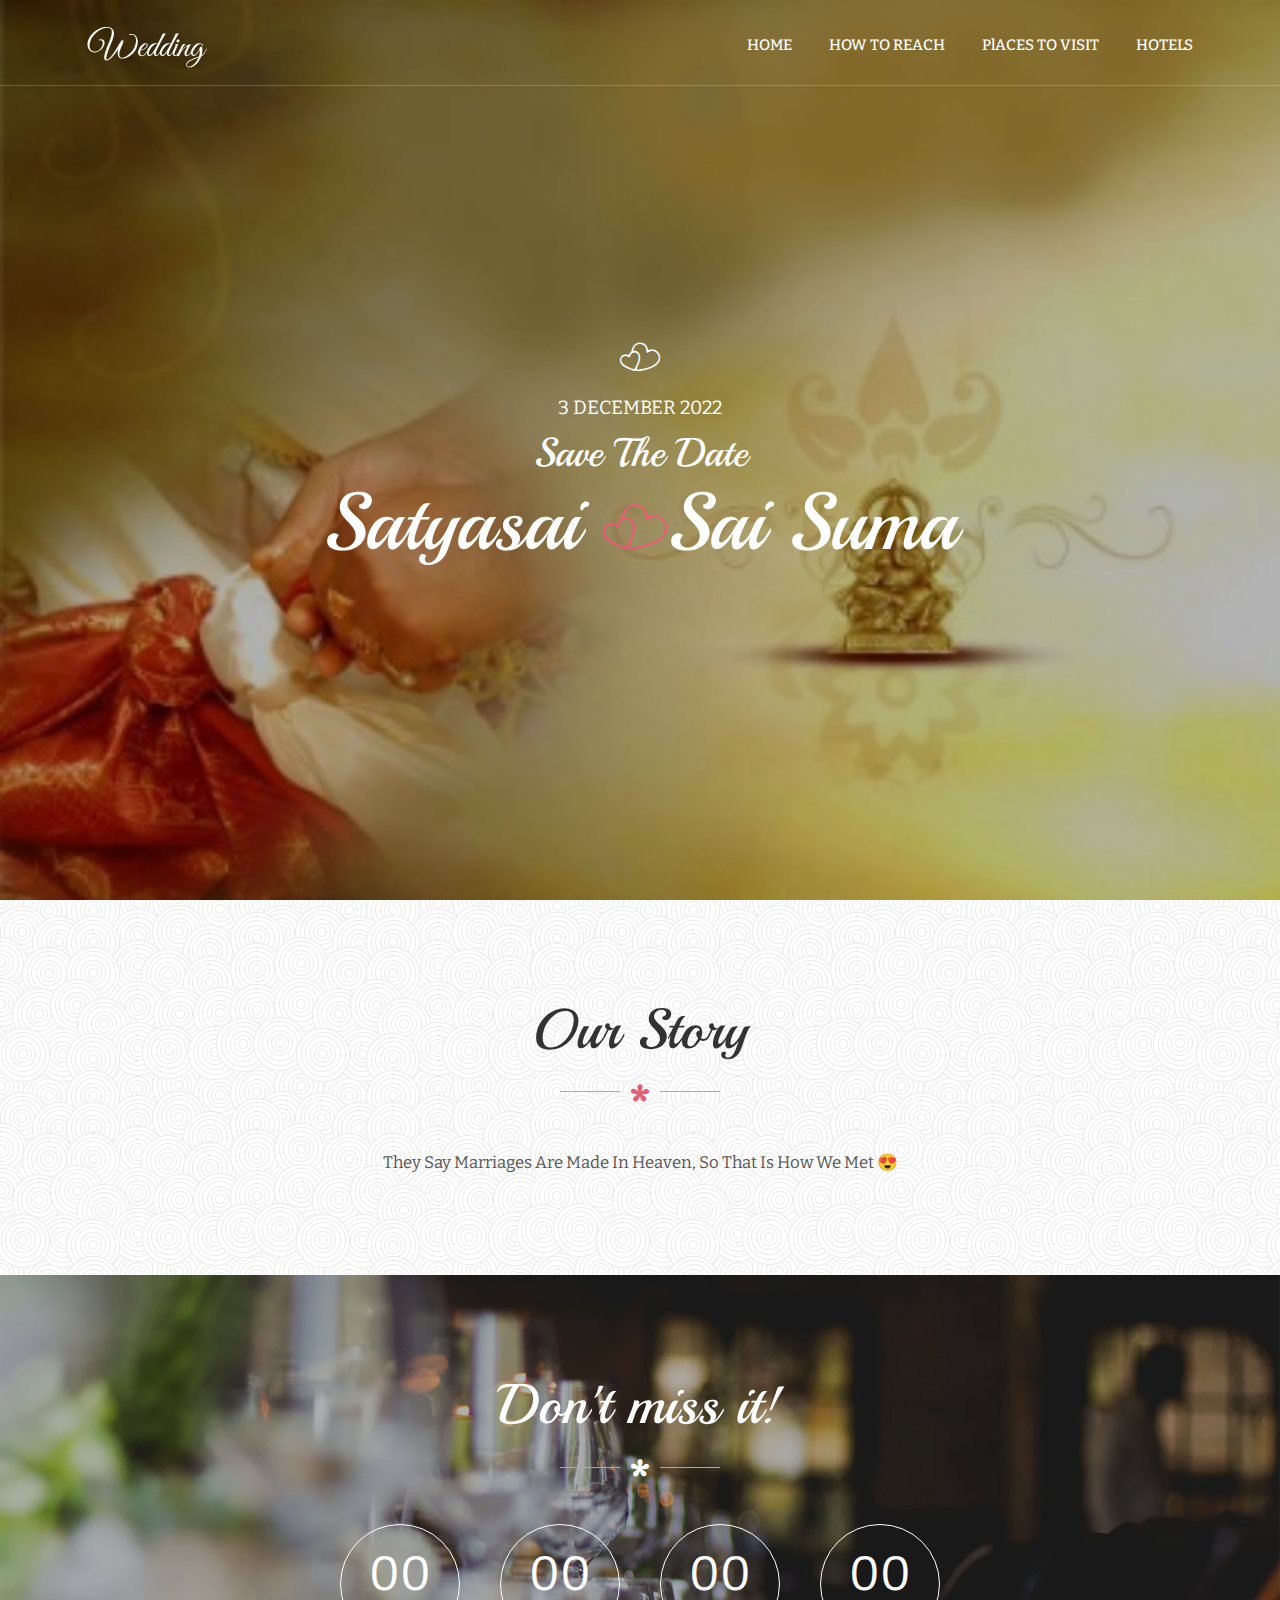
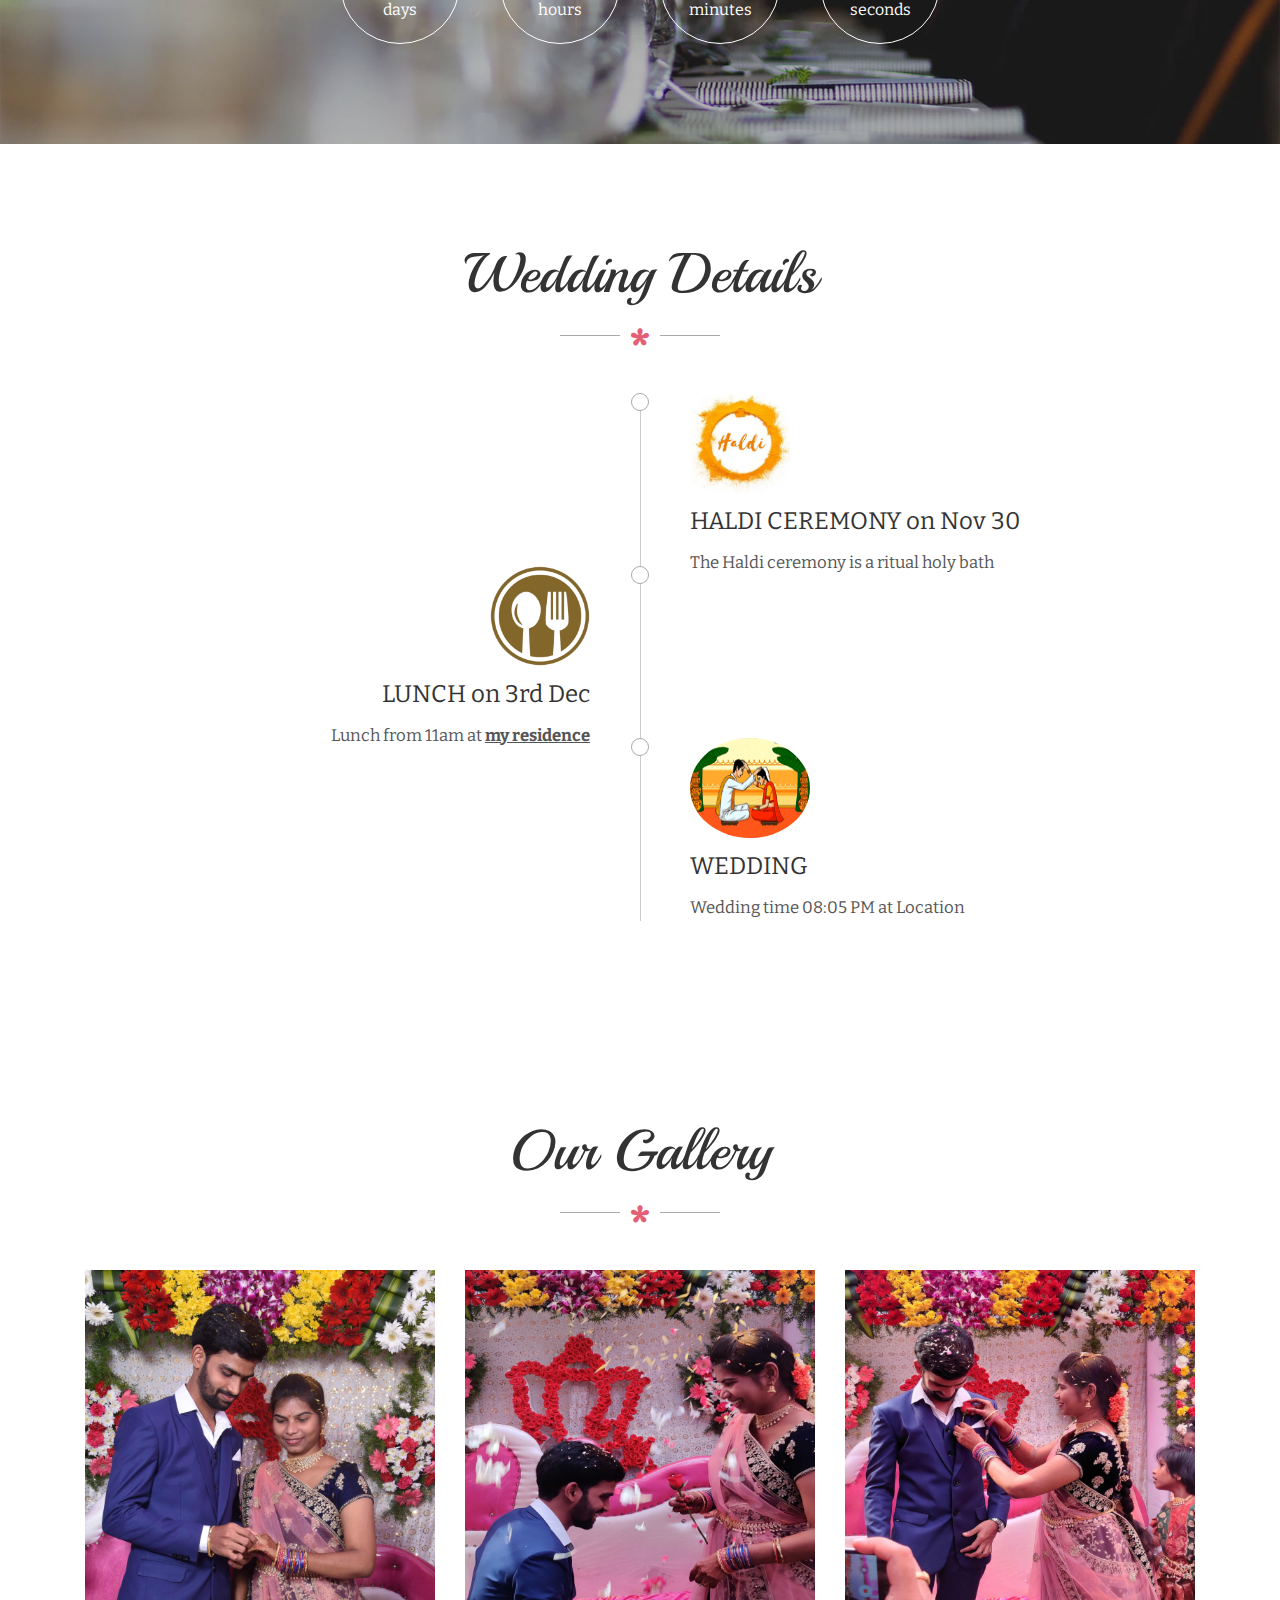
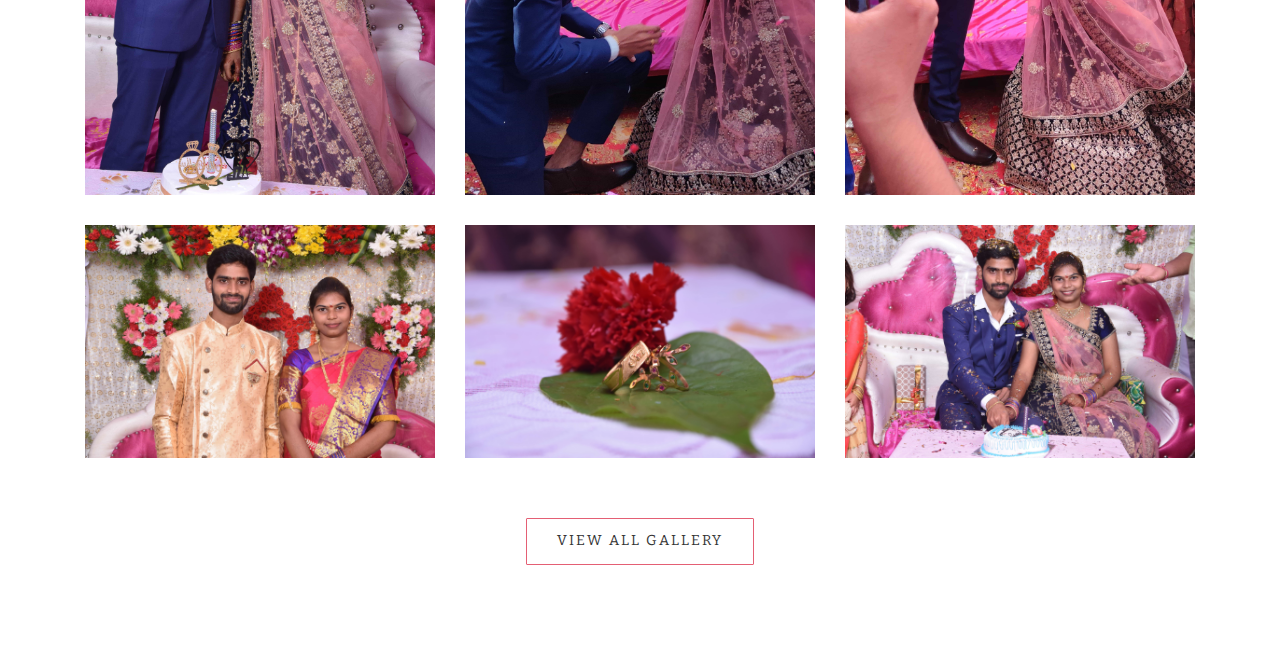
==== index.html @ 9a7b18ec "uploading" ====
<!DOCTYPE HTML>
<html lang="en">
<head>
	<title>Wedding</title>
	<meta http-equiv="X-UA-Compatible" content="IE=edge">
    <meta name="viewport" content="width=1000, initial-scale=0, maximum-scale=1.0">
	<meta charset="UTF-8">
	
	
	<!-- Font -->
	
	<link href="https://fonts.googleapis.com/css?family=Playball%7CBitter" rel="stylesheet">
	
	<!-- Stylesheets -->
	
	<link href="common-css/bootstrap.css" rel="stylesheet">
	
	
	<link href="common-css/fluidbox.min.css" rel="stylesheet">
	
	<link href="common-css/font-icon.css" rel="stylesheet">
	
	
	<link href="01-homepage/css/styles.css" rel="stylesheet">
	
	<link href="01-homepage/css/responsive.css" rel="stylesheet">
	<link rel="icon" type="image/png" sizes="16x16" href="favicon_io/favicon-16x16.png">
	
</head>
<body>
	
	<header>
		
		<div class="container">
		
			<a class="logo" href="#"><img src="images/logo-white.png" alt="Logo"></a>
			
			<div class="menu-nav-icon" data-nav-menu="#main-menu"><i class="icon icon-bars"></i></div>
			
			<ul class="main-menu visible-on-click" id="main-menu">
				<li><a href="index.html">HOME</a></li>
				<li><a href="reach.html">HOW TO REACH</a></li>
				<li><a href="visit2.html">PlACES TO VISIT</a></li>
				<li><a href="stays.html">HOTELS</a></li>
			</ul><!-- main-menu -->
			
		</div><!-- container -->
	</header>
	
	<audio autoplay="autoplay" preload="auto">
		<source src="images/audio.wav" type="audio/wav">
	</audio>
	<div class="main-slider">
		<div class="display-table center-text">
			<div class="display-table-cell">
				<div class="slider-content">
					<i class="small-icon icon icon-heart"></i>
					<h5 class="date">3 DECEMBER 2022</h5>
					<h3 class="pre-title">Save The Date</h3>
					<h1 class="title">Satyasai <i class="icon icon-heart"></i>Sai Suma</h1>
				</div><!-- slider-content-->
			</div><!--display-table-cell-->
		</div><!-- display-table-->
	</div><!-- main-slider -->
	
	
	<section class="section story-area center-text">
		<div class="container">
			<div class="row">
				<div class="col-sm-1"></div>
				<div class="col-sm-10">
					
					<div class="heading">
						<h2 class="title">Our Story</h2>
						<span class="heading-bottom"><i class="icon icon-star"></i></span>
					</div>

					<p class="desc margin-bottom">They Say Marriages Are Made In Heaven, So That Is How We Met &#128525;</p>
					
				</div><!-- col-sm-10 -->
			</div><!-- row -->
		</div><!-- container -->
	</section><!-- section -->
	
	<section class="section counter-area center-text">
		<div class="container">
			<div class="row">
			
				<div class="col-sm-12">
					<div class="heading">
						<h2 class="title">Don't miss it!</h2>
						<span class="heading-bottom"><i class="color-white icon icon-star"></i></span>
					</div>
				</div>
				
				<div class="col-sm-2"></div>
				<div class="col-sm-8">
					
					<div class="remaining-time">
						<div id="clock"></div>
					</div><!-- remaining-time -->
				</div><!-- col-sm-10 -->
				
			</div><!-- row -->
		</div><!-- container -->
	</section><!-- section -->
	
	<section class="section w-details-area center-text">
		<div class="container">
			<div class="row">
				<div class="col-sm-1"></div>
				<div class="col-sm-10">
					
					<div class="heading">
						<h2 class="title">Wedding Details</h2>
						<span class="heading-bottom"><i class="icon icon-star"></i></span>
					</div>
					
					<div class="wedding-details margin-bottom">
						
						<div class="w-detail right">
							<img class="image" src="images/haldi.jfif">
							<h4 class="title">HALDI CEREMONY on Nov 30</h4>
							<p>The Haldi ceremony is a ritual holy bath</p>
						</div><!-- w-detail -->
						
						<div class="w-detail left">
							<img class="image" src="images/lunch1.png">
							<h4 class="title">LUNCH on 3rd Dec</h4>
							<p>Lunch from 11am at <a href="https://goo.gl/maps/RhoSFu74rMX6xfy9A" class="anchor-text" target="_blank">my residence</a></p>
						</div><!-- w-detail -->
						
						<div class="w-detail right">
							<img class="image1" src="images/wedding.png">
							<h4 class="title">WEDDING</h4>
							<p>Wedding time 08:05 PM at Location</p>
						</div><!-- w-detail -->
						
						<!--<div class="w-detail left">
							<i class="icon icon-camera"></i>
							<h4 class="title">PHOTOGRAPHY</h4>
							<p>Look at the most passionate ceremony ever. We wish happiness to the wedding couple.</p>
						</div>--><!-- w-detail -->
						
					</div><!-- wedding-details -->
					
				</div><!-- col-sm-10 -->
			</div><!-- row -->
		</div><!-- container -->
	</section><!-- section -->
	
	
	<section class="section galery-area center-text">
		<div class="container">
			<div class="row">
				
				<div class="col-sm-12">
					
					<div class="heading">
						<h2 class="title">Our Gallery</h2>
						<span class="heading-bottom"><i class="icon icon-star"></i></span>
					</div>
					
					<div class="image-gallery">
						<div class="row">
					
							<div class="col-md-4 col-sm-6">
								<img src="images/photo1.jpg" oncontextmenu="return false;" data-fluidbox class="margin-bottom"></img>
							</div><!-- col-sm-4 -->
							
							<div class="col-md-4 col-sm-6">
								<img src="images/photo2_4000x6000.jpg" oncontextmenu="return false;" data-fluidbox class="margin-bottom"></img>
							</div><!-- col-sm-4 -->
							
							<div class="col-md-4 col-sm-6">
								<img src="images/photo3_4000x6000.jpg" oncontextmenu="return false;" data-fluidbox class="margin-bottom"></img>
							</div><!-- col-sm-4 -->
							
							<div class="col-md-4 col-sm-6">
								<img src="images/photo4.jpg" oncontextmenu="return false;" data-fluidbox class="margin-bottom"></img>
							</div><!-- col-sm-4 -->
							
							<div class="col-md-4 col-sm-6">
								<img src="images/photo5.jpg" oncontextmenu="return false;" data-fluidbox class="margin-bottom"></img>
							</div><!-- col-sm-4 -->
							
							<div class="col-md-4 col-sm-6">
								<img src="images/photo6.jpg" oncontextmenu="return false;" data-fluidbox class="margin-bottom"></img>
							</div><!-- col-sm-4 -->
							
						</div><!-- row -->
						
						<a class="btn-2 margin-bottom gallery-btn" href="gallery.html">VIEW ALL GALLERY</a>
						
					</div><!-- image-gallery -->
					
				</div><!-- col-sm-10 -->
			</div><!-- row -->
		</div><!-- container -->
	</section><!-- section -->
	
	
	<!-- SCIPTS -->
	
	<script src="common-js/jquery-3.1.1.min.js"></script>
	
	<script src="common-js/tether.min.js"></script>
	
	<script src="common-js/bootstrap.js"></script>
	
	<script src="common-js/jquery.countdown.min.js"></script>
	
	<script src="common-js/jquery.fluidbox.min.js"></script>
	
	
	<script src="common-js/scripts.js"></script>
	
</body>
</html>
---- common-css/fluidbox.min.css ----
@-webkit-keyframes a{0%{-webkit-transform:translate(-50%,-50%) rotateX(0) rotateY(0);transform:translate(-50%,-50%) rotateX(0) rotateY(0)}50%{-webkit-transform:translate(-50%,-50%) rotateX(-180deg) rotateY(0);transform:translate(-50%,-50%) rotateX(-180deg) rotateY(0)}to{-webkit-transform:translate(-50%,-50%) rotateX(-180deg) rotateY(-180deg);transform:translate(-50%,-50%) rotateX(-180deg) rotateY(-180deg)}}@keyframes a{0%{-webkit-transform:translate(-50%,-50%) rotateX(0) rotateY(0);transform:translate(-50%,-50%) rotateX(0) rotateY(0)}50%{-webkit-transform:translate(-50%,-50%) rotateX(-180deg) rotateY(0);transform:translate(-50%,-50%) rotateX(-180deg) rotateY(0)}to{-webkit-transform:translate(-50%,-50%) rotateX(-180deg) rotateY(-180deg);transform:translate(-50%,-50%) rotateX(-180deg) rotateY(-180deg)}}.fluidbox{outline:none}.fluidbox__overlay{background-color:hsla(0,0%,100%,.85);cursor:pointer;cursor:zoom-out;opacity:0;pointer-events:none;position:fixed;top:-100%;left:0;bottom:-100%;right:0;-webkit-transition:all .5s ease-in-out;transition:all .5s ease-in-out}.fluidbox--opened .fluidbox__overlay{pointer-events:auto}.fluidbox__wrap{background-position:center center;background-size:cover;margin:0 auto;position:relative;-webkit-transition:all .5s ease-in-out;transition:all .5s ease-in-out}.fluidbox--closed .fluidbox__thumb,.fluidbox__thumb{-webkit-transition:opacity 0s ease-in-out 0s;transition:opacity 0s ease-in-out 0s}.fluidbox__ghost{background-size:100% 100%;background-position:center center;background-repeat:no-repeat;position:absolute;-webkit-transition:opacity 0s 0s,-webkit-transform .5s 0s;transition:opacity 0s 0s,-webkit-transform .5s 0s;transition:opacity 0s 0s,transform .5s 0s;transition:opacity 0s 0s,transform .5s 0s,-webkit-transform .5s 0s}.fluidbox--opened .fluidbox__ghost{cursor:pointer;cursor:zoom-out}.fluidbox--closed .fluidbox__ghost{-webkit-transition:opacity 0s .5s,-webkit-transform .5s 0s;transition:opacity 0s .5s,-webkit-transform .5s 0s;transition:opacity 0s .5s,transform .5s 0s;transition:opacity 0s .5s,transform .5s 0s,-webkit-transform .5s 0s}.fluidbox__loader{opacity:0;-webkit-perspective:200px;perspective:200px;pointer-events:none;position:absolute;top:0;left:0;bottom:0;right:0}.fluidbox__loader:before{background-color:hsla(0,0%,100%,.85);content:'';-webkit-transform-style:preserve-3d;transform-style:preserve-3d;position:absolute;top:50%;left:50%;width:20%;padding-bottom:20%;-webkit-transform:translate(-50%,-50%);transform:translate(-50%,-50%);-webkit-transition-property:-webkit-transform;transition-property:-webkit-transform;transition-property:transform;transition-property:transform,-webkit-transform;-webkit-transition-duration:.5s;transition-duration:.5s;-webkit-transition-delay:0s;transition-delay:0s}.fluidbox--loading .fluidbox__loader{opacity:1;-webkit-transition:opacity .5s ease-in-out .5s;transition:opacity .5s ease-in-out .5s}.fluidbox--loading .fluidbox__loader:before{-webkit-animation:a 1s 0s infinite ease-in-out forwards;animation:a 1s 0s infinite ease-in-out forwards}
/*# sourceMappingURL=fluidbox.min.css.map */
---- common-css/font-icon.css ----
@charset "UTF-8";

@font-face {
  font-family: "untitled-font-1";
  src:url("../fonts/webzed-font-1.eot");
  src:url("../fonts/webzed-font-1.eot?#iefix") format("embedded-opentype"),
    url("../fonts/webzed-font-1.woff") format("woff"),
    url("../fonts/webzed-font-1.ttf") format("truetype"),
    url("../fonts/webzed-font-1.svg#untitled-font-1") format("svg");
  font-weight: normal;
  font-style: normal;

}

[data-icon]:before {
  font-family: "untitled-font-1" !important;
  content: attr(data-icon);
  font-style: normal !important;
  font-weight: normal !important;
  font-variant: normal !important;
  text-transform: none !important;
  speak: none;
  line-height: 1;
  -webkit-font-smoothing: antialiased;
  -moz-osx-font-smoothing: grayscale;
}

[class^="icon-"]:before,
[class*=" icon-"]:before {
  font-family: "untitled-font-1" !important;
  font-style: normal !important;
  font-weight: normal !important;
  font-variant: normal !important;
  text-transform: none !important;
  speak: none;
  line-height: 1;
  -webkit-font-smoothing: antialiased;
  -moz-osx-font-smoothing: grayscale;
}

.icon-home:before {
  content: "\61";
}
.icon-email-plane:before {
  content: "\63";
}
.icon-cake:before {
  content: "\62";
}
.icon-camera:before {
  content: "\64";
}
.icon-ciurclke:before {
  content: "\65";
}
.icon-star:before {
  content: "\66";
}
.icon-heart:before {
  content: "\67";
}
.icon-tie:before {
  content: "\68";
}
.icon-wine-glass:before {
  content: "\69";
}
.icon-facebook:before {
  content: "\6a";
}
.icon-twitter:before {
  content: "\6b";
}
.icon-instagram:before {
  content: "\6c";
}
.icon-tripadvisor:before {
  content: "\6d";
}
.icon-pinterest:before {
  content: "\6e";
}
.icon-caret-down:before {
  content: "\6f";
}
.icon-caret-right:before {
  content: "\70";
}
.icon-bars:before {
  content: "\71";
}
.icon-quote:before {
  content: "\72";
}
.icon-right-open-big:before {
  content: "\73";
}
.icon-left-open-big:before {
  content: "\74";
}
---- 01-homepage/css/styles.css ----
/* ---------------------------------
1. PRIMARY STYLES
--------------------------------- */

html{ font-size: 100%; height: 100%; overflow-x: hidden;margin: 0px;  padding: 0px; touch-action: manipulation; }


body{ font-size: 16px; font-family: 'Bitter', serif; width: 100%; height: 100%; margin: 0; font-weight: 400;
	-webkit-font-smoothing: antialiased; -moz-osx-font-smoothing: grayscale; word-wrap: break-word; 
	color: #333; }

h1, h2, h3, h4, h5, h6, p, a, ul, span, li, img, inpot, button{ margin: 0; padding: 0; }

h1,h2,h3,h4,h5,h6{ line-height: 1.5; font-weight: inherit; }

h1,h2,h3{ font-family: 'Playball', cursive; }

p{ line-height: 1.6; font-size: 1.05em; font-weight: 400; color: #555; }

h1{ font-size: 5em; line-height: 1; }
h2{ font-size: 3.5em; line-height: 1.1; }
h3{ font-size: 2.5em; }
h4{ font-size: 1.5em; }
h5{ font-size: 1.2em; }
h6{ font-size: .9em; letter-spacing: 1px; }

a, button{ display: inline-block; text-decoration: none; color: inherit; transition: all .3s; line-height: 1; }

a:focus, a:active, a:hover,
button:focus, button:active, button:hover,
a b.light-color:hover{ text-decoration: none; color: #E45F74; }

b{ font-weight: 500; }

img{ width: 100%; }

li{ list-style: none; display: inline-block; }

span{ display: inline-block; }

button{ outline: 0; border: 0; background: none; cursor: pointer; }

b.light-color{ color: #444; }

.icon{ font-size: 1.1em; display: inline-block; line-height: inherit; }

[class^="icon-"]:before, [class*=" icon-"]:before{ line-height: inherit; }



/* ---------------------------------
2. COMMONS FOR PAGE DESIGN
--------------------------------- */

.btn{ padding: 15px 30px; border-radius: 1px; letter-spacing: 2px; 
	border: 1px solid #E45F74; background: #E45F74; color: #fff; }

.btn:hover{ color: #E45F74; background: none; }

.btn-2{ font-size: .9em; padding: 15px 30px; border-radius: 1px; letter-spacing: 2px; 
	border: 1px solid #E45F74; }

.btn-2:hover{ background: #E45F74; color: #fff; }

.border-btn{ font-size: .9em; padding-bottom: 5px; background: none; color: inherit; border: 0; 
	position: relative; overflow: hidden; }

.border-btn:after{ content:''; position: absolute; bottom: 0; left: 0; right: 0; height: 2px; 
	transition: all .3s; background: #E45F74; }

.border-btn:before{ content:''; position: absolute; bottom: 0; left: 0; right: 0; height: 2px; 
	transform: translateX(-130%); transition: all .3s; background: #E45F74; }
	
.border-btn:hover:after{ transform: translateX(130%); }

.border-btn:hover:before{ transform: translateX(0%); }


.section{ padding: 100px 0 70px; }

.section .heading{ padding-bottom: 40px; }

.section .heading .icon{ font-size: 18px; margin-top: 20px; color: #E45F74; }

.section .heading .icon.color-white{ color: #fff; }

.section .heading .heading-bottom{ margin-top: 20px; display: inline-block; width: 160px; height: 20px; 
	line-height: 20px; position: relative; }

.section .heading .heading-bottom .icon{ position: absolute; left: 50%; top: 50%; margin: -9px 0 0 -9px; }
	
.section .heading .heading-bottom:after{ content:''; position: absolute; left: 0; top: 50%; margin-top: -.5px;
	height: 1px; width: 60px; background: #aaa; }

.section .heading .heading-bottom:before{ content:''; position: absolute; right: 0; top: 50%; margin-top: -.5px;
	height: 1px; width: 60px; background: #aaa; }
	
.section .margin-bottom{ margin-bottom: 30px; }



.center-text{ text-align: center; } 

.color-white{ color: #fff; }

.display-table{ display: table; height: 100%; width: 100%; }

.display-table-cell{ display: table-cell; vertical-align: middle; }



::-webkit-input-placeholder { font-size: .9em; letter-spacing: 1px; }

::-moz-placeholder { font-size: .9em; letter-spacing: 1px; }

:-ms-input-placeholder { font-size: .9em; letter-spacing: 1px; }

:-moz-placeholder { font-size: .9em; letter-spacing: 1px; }



/* JQUERY LIGHT BOX */

#flavorOverlay { position: fixed; top: 0; bottom: 0; left: 0; right: 0; display: none; 
	background: rgba(0, 0, 0, 0.8); }

#flavorLightbox { display: none; }

#flavorLightbox > img { max-width: 90%; max-height: 90%; position: fixed; top: 50px; left: 50%;
  transform: translateX(-50%); z-index: 9999; }

#flavorLightboxClose { font-size: 32px; cursor: pointer; position: fixed; top: 30px; right: 30px;
  z-index: 666; color: #fff; }

.thumbnails { display: flex; flex-flow: row wrap; justify-content: center; z-index: 600;
  position: relative; cursor: pointer; position: absolute; bottom: 50px; width: 90%; }

.thumbnails img { height: 50px; margin: 1px; transition: .3s; }

.thumbnails img:hover { border: 2px solid #fff; }



/* ---------------------------------
3. MENU
--------------------------------- */

header{ position: absolute; left: 0; right: 0; top: 20px; z-index: 1000; font-size: .95em; 
	border-bottom: 1px solid rgba(255,255,255, .2); color: #fff; }

	
/* MIDDLE AREA */

header .logo{ margin: 5px 0 20px; height: 40px; }

header .logo img{ height: 100%; width: auto; }


/* BOTTOM AREA */

header .main-menu{ font-weight: 500; float: right; margin: 0px -15px; }

header .main-menu > li > a{ height: 50px; line-height: 46px; padding: 0 15px; border: 2px solid transparent; 
	border-radius: 2px; background: transparent; }

header .visible.main-menu{ display: block; }


/* DROPDOWN MENU STYLING */

header .main-menu li.drop-down{ position: relative; text-align: left; }

header .main-menu li.drop-down > ul.drop-down-menu{ display: none; position: absolute; top: 50px; left: 0; 
	min-width: 200px; box-shadow: 0px 3px 10px rgba(0,0,0,.3); background: #333; }

header .main-menu li.drop-down > ul.drop-down-menu li{ display: block; border-top: 1px solid #444; }

header .main-menu li.drop-down > ul.drop-down-menu li > a{ display: block; padding: 15px 20px; }

header .main-menu li.drop-down > ul.drop-down-inner li:first-child{ border-top: 0; }

header .main-menu li i{margin-left: 10px; }


/* DROPDOWN SUBMENU */

header .main-menu li.drop-down > ul.drop-down-inner{ top: 0; left: auto; left: 100%; }


/* DROPDOWN HOVER */

header .main-menu > li > a:hover,
header .main-menu li a.mouseover{ border-color: #E45F74; }

header .main-menu li.drop-down a.mouseover + ul.drop-down-menu{ display: block; 
	animation: full-opacity-anim .2s forwards; }


@keyframes full-opacity-anim{
	0%{ opacity: 0; }
	100%{ opacity: 1; }
}

/* NAV ICON */

.menu-nav-icon{ display: none; height: 60px; width: 50px; text-align: center; line-height: 60px; cursor: pointer; 
	font-size: 1.8em; }

	
	
/* ---------------------------------
4. SLIDER
--------------------------------- */

.main-slider{height: 100vh; position: relative; z-index: 1; 
	background-image: url(../../images/bg3.jpg); background-size: cover; color: #fff; } 

.main-slider:after{ content:''; position: absolute; top: 0; bottom: 0; left: 0; right: 0; 
	z-index: -1; background: rgba(0,0,0,.3); }

.slider-content .date{ margin: 10px 0 0; }

.slider-content i{ line-height: 1; }

.slider-content i.small-icon{ font-size: 2.5em; }

.slider-content .title i{ transform: translateY(10px); font-size: .8em; color: #E45F74; }


/* ---------------------------------
5. STORY AREA
--------------------------------- */

.story-area{ position: relative; z-index: 1; }

.story-area:after{ content: ''; position: absolute; top: 0; bottom: 0; left: 0; right: 0; z-index: -1;
	opacity: .8; background: url(../../images/Background_Circle.png);}

.anchor-text{
	text-decoration: underline;
	font-weight: bold;
}
/* ---------------------------------
6. REMAINING TIME
--------------------------------- */

.counter-area{ position: relative; z-index: 1; 
	background-image: url(../../images/counter-1-1600x600.jpg); background-size: cover; color: #fff; }

.counter-area:after{ content:''; position: absolute; top: 0; bottom: 0; left: 0; right: 0; 
	z-index: -1; background: rgba(0,0,0,.3); }
	
.remaining-time .time-sec{ position: relative; display: inline-block; margin: 0 20px; margin-bottom: 30px; 
	height: 120px; width: 120px; padding-top: 25px; border-radius: 100px; border: 1px solid #fff; }

.remaining-time .time-sec .title{ font-size: 3em; line-height: 1; display: block; }



/* ---------------------------------
7. WEDDING DETAILS AREA
--------------------------------- */

.wedding-details{ overflow: hidden; position: relative; }

.wedding-details:after{ content:''; position: absolute; top: 0; bottom: 0; left: 50%; margin-left: -.5px;
	width: 1px; background: #ccc; }

.w-detail{ width: 50%; padding: 0 50px; margin-bottom: 30px; position: relative; clear: both; margin-top: -40px; }

.w-detail:first-child{ margin-top: 0; }

.w-detail:last-child{ margin-bottom: 0; }

.w-detail:after{ content:''; position: absolute; top: 0; height: 18px; width: 18px; border-radius: 20px;
	z-index: 1; border: 1px solid #aaa; background: #fff; }

.w-detail.right{ text-align: left;  float: right; }

.w-detail.right:after{ left: 0; margin-left: -9px; }
	
.w-detail.left{ text-align: right;  float: left; }

.w-detail.left:after{ right: 0; margin-right: -9px; }
	
.w-detail .title{ margin: 10px 0; }

.w-detail .icon{ font-size: 3.5em; line-height: 1; color: #E45F74; }

.image{
	height: 100px;
	width: 100px;
}

.image1{
	height: 100px;
	width: 120px;
	border-radius: 50%;
}


/* ---------------------------------
8. WEDDING CEREMONY
--------------------------------- */

.ceremony-area{ position: relative; z-index: 1; 
	background-image: url(../../images/counter-1-1600x600.jpg); background-size: cover; color: #fff; }

.ceremony-area:after{ content:''; position: absolute; top: 0; bottom: 0; left: 0; right: 0; 
	z-index: -1; background: rgba(0,0,0,.3); }
	
.ceremony .desc{ margin-bottom: 15px; color: #fff;  }


/* ---------------------------------
9. CONTACT AREA
--------------------------------- */

.contact-area{ position: relative; overflow: hidden; box-shadow: 1px 10px 40px rgba(0,0,0,.4); }

.contact-area .contact-wrapper{ width: 50%; }

.contact-area .map-area{ width: 50%; position: absolute; top: 0; bottom: 0; right: 0; }


.contact-area .phone{ margin: 10px 0; font-size: 2em; color: #E45F74; }


/* ---------------------------------
10. VIEW GALLERY
--------------------------------- */

.galery-area .gallery-btn{ margin-top: 30px; }



/* ---------------------------------
11. FOOTER
--------------------------------- */

footer{ position: relative; z-index: 1; padding-top: 70px; }

footer:after{ content: ''; position: absolute; top: 0; bottom: 0; left: 0; right: 0; z-index: -1;
	opacity: .8; background: url(../../images/Background_Circle.png); }
	
footer ul > li > a{ padding: 10px 15px; }


footer .logo-wrapper .icon{ color: #E45F74; }

footer .logo{ display: block; height: 50px; }

footer .logo img{ height: 100%; width: auto; }

footer .newsletter{ margin: 20px 0; }

footer .newsletter .title{ margin: 5px 0; }

footer .newsletter .email-area{ position: relative; width: 400px; height: 55px; margin: 20px auto; }

footer .email-area .email-input{ position: absolute; top: 0; bottom: 0; left: 0; width: 100%; border: 0; outline: 0; 
	border-radius: 100px; padding: 0 70px 0 25px; transition: all .2s; box-shadow: 1px 10px 30px rgba(0,0,0,.2); }

footer .email-area .email-input:focus{ box-shadow: 1px 15px 30px rgba(0,0,0,.3); }

footer .email-area .submit-btn{ position: absolute; right: 0; height: 55px; width: 55px; line-height: 55px;
	border-radius: 100px; background: #E55D73; color: #fff; }

footer .email-area .submit-btn:hover{ background: #000; color: #E55D73; }


footer .copyright{ padding: 20px 0 30px; }
---- 01-homepage/css/responsive.css ----
/* Screens Resolution : 992px
-------------------------------------------------------------------------- */
@media only screen and (max-width: 1200px) {
	
	
}

/* Screens Resolution : 992px
-------------------------------------------------------------------------- */
@media only screen and (max-width: 992px) {
	
	/* ---------------------------------
	1. PRIMARY STYLES
	--------------------------------- */

	h1{ font-size: 4em; }
	h2{ font-size: 3em; }
	h3{ font-size: 2em; }
	
	/* ---------------------------------
	3. MENU
	--------------------------------- */
	

}


/* Screens Resolution : 767px
-------------------------------------------------------------------------- */
@media only screen and (max-width: 767px) {
	
	/* ---------------------------------
	1. PRIMARY STYLES
	--------------------------------- */

	p{ line-height: 1.4; }

	h1{ font-size: 3em; }
	h2{ font-size: 2.5em; }
	h3{ font-size: 1.8em; }
	h4{ font-size: 1.5em; }
	h5{ font-size: 1.2em; }
	
	/* ---------------------------------
	2. COMMONS FOR PAGE DESIGN
	--------------------------------- */

	.section{ padding: 50px 0 20px; }

	.section .heading{ padding-bottom: 20px; }
	
	.section .heading .heading-bottom{ margin-top: 10px; }
	
	
	/* ---------------------------------
	3. MENU
	--------------------------------- */
	
	header{ top: 0; border-bottom: 1px solid rgba(255,255,255, .1); }
	
	header .logo{ margin: 10px 0; height: 40px; }
	
	
	/* BOTTOM AREA */
	
	header .main-menu{ text-align: left; display: none; float: none; clear: both; max-height: 400px;
		overflow: auto; border-top: 1px solid #ccc; background: #333; }
	
	header .main-menu > li{ display: block; float: none; border-bottom: 1px solid #444; }
	
	header .main-menu > li:last-child{ border-bottom: 0; }
	
	header .main-menu li > a{ display: block; border: 0; line-height: 1; height: auto; padding: 15px; background: none; }
	
	
	/* DROPDOWN  */
	
	header .main-menu li.drop-down > ul.drop-down-menu{ position: static; box-shadow: none; }
	
	header .main-menu li.drop-down > ul.drop-down-inner li:first-child{ border-top: 1px solid #444; }
	
	/* DROPDOWN HOVER */
	
	header .main-menu li.drop-down > ul.drop-down-menu li a{ padding-left: 25px; }
	
	header .main-menu li.drop-down > ul.drop-down-inner li a{ padding-left: 35px; }
	
	
	/* NAV ICON */
	
	.menu-nav-icon{ display: inline-block; float: right; }

	
	
	/* ---------------------------------
	7. WEDDING DETAILS AREA
	--------------------------------- */

	.wedding-details{ margin-left: 15px; overflow: visible; }
	
	.wedding-details:after{ left: 0; margin-left: 0px; }

	.w-detail{ width: 100%; padding: 0 0 0 30px; margin: 0 0 30px; }

	.w-detail.left,
	.w-detail.right{ text-align: left; float: none; }

	.w-detail.right:after,
	.w-detail.left:after{ left: 0; margin-left: -9px; }
	
	
	/* ---------------------------------
	9. CONTACT AREA
	--------------------------------- */
	
	.contact-area .contact-wrapper{ width: 100%; float: none!important; }

	.contact-area .map-area{ height: 400px; width: 100%; position: static; }



	/* ---------------------------------
	10. VIEW GALLERY
	--------------------------------- */

	.galery-area .gallery-btn{ margin-top: 10px; }

	
	/* ---------------------------------
	11. FOOTER
	--------------------------------- */
	
	footer ul > li > a{ padding: 10px 7px; }
	
	footer .newsletter .email-area{ width: 90%; }
	
}

/* Screens Resolution : 479px
-------------------------------------------------------------------------- */
@media only screen and (max-width: 479px) {

	/* ---------------------------------
	1. PRIMARY STYLES
	--------------------------------- */

	body{ font-size: 14px;  }
	



}

/* Screens Resolution : 359px
-------------------------------------------------------------------------- */
@media only screen and (max-width: 359px) {
	
	
}

/* Screens Resolution : 290px
-------------------------------------------------------------------------- */
@media only screen and (max-width: 290px) {
	
	
}
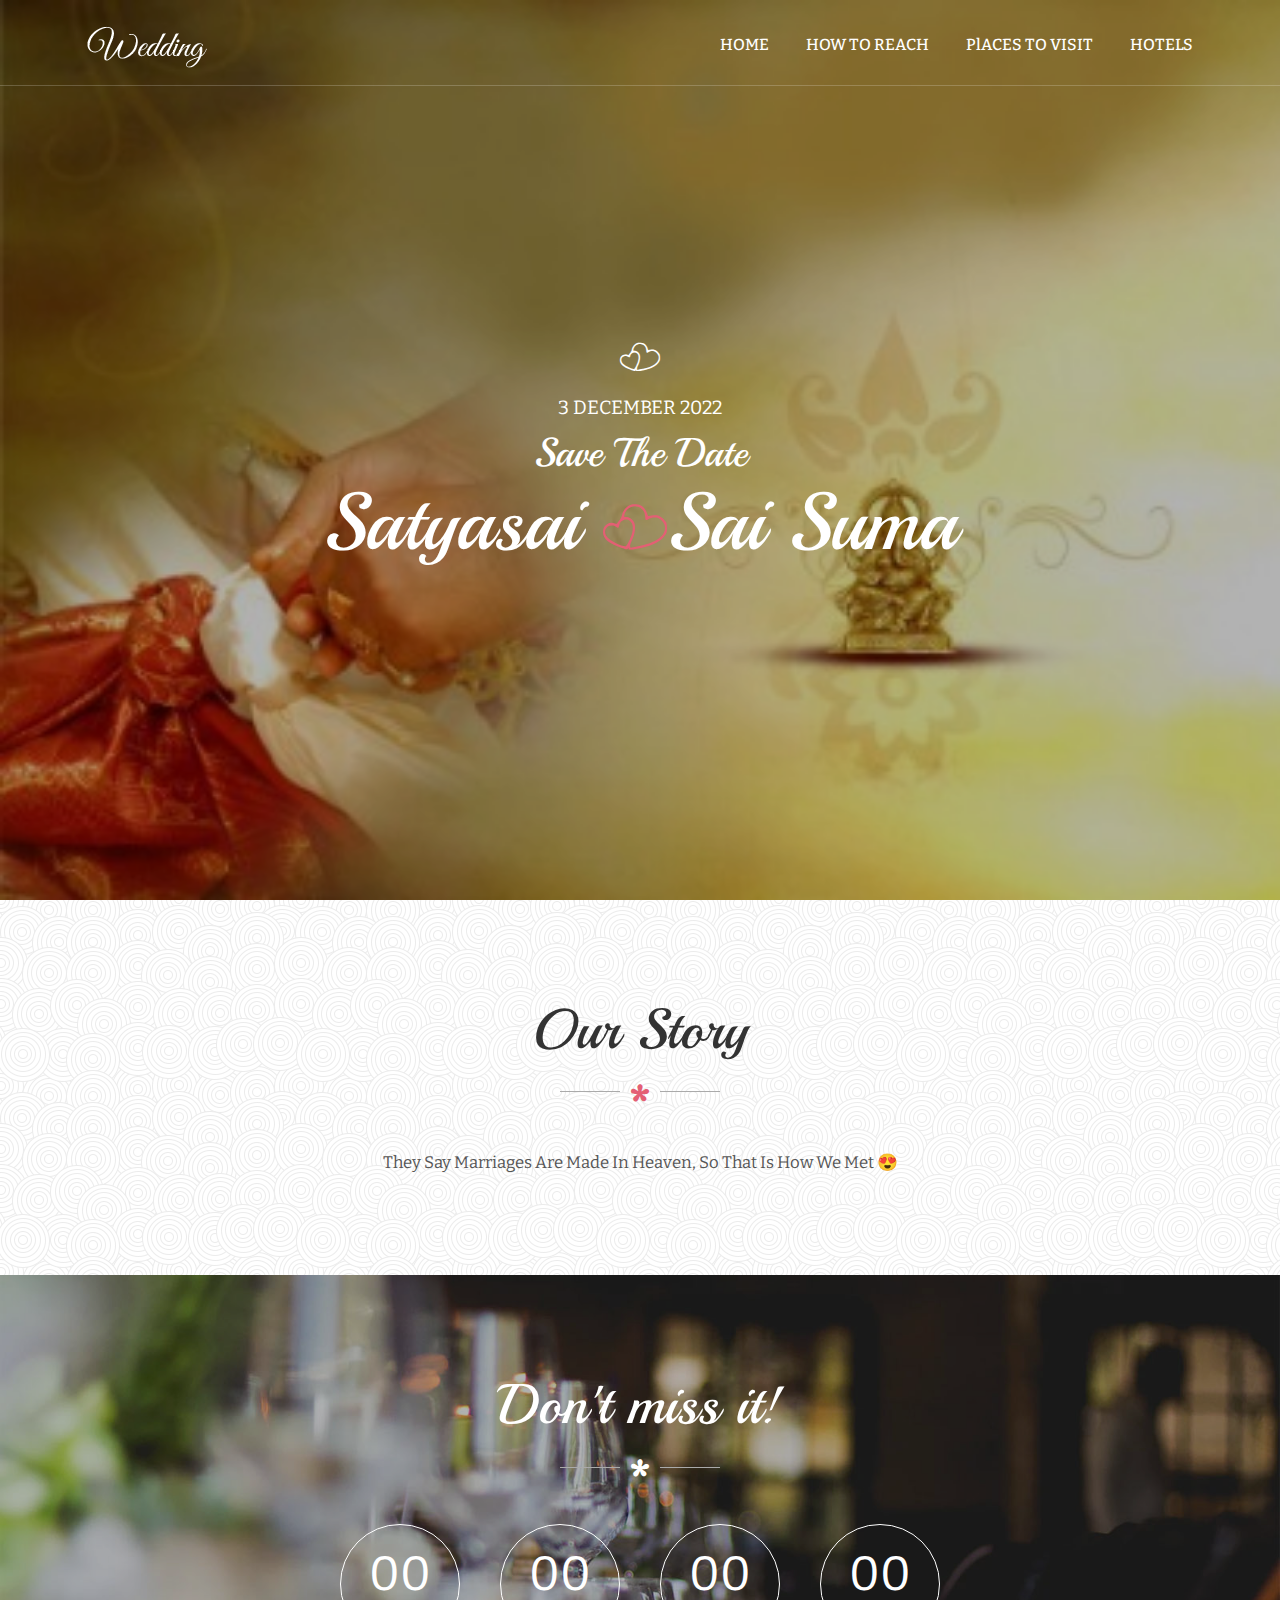
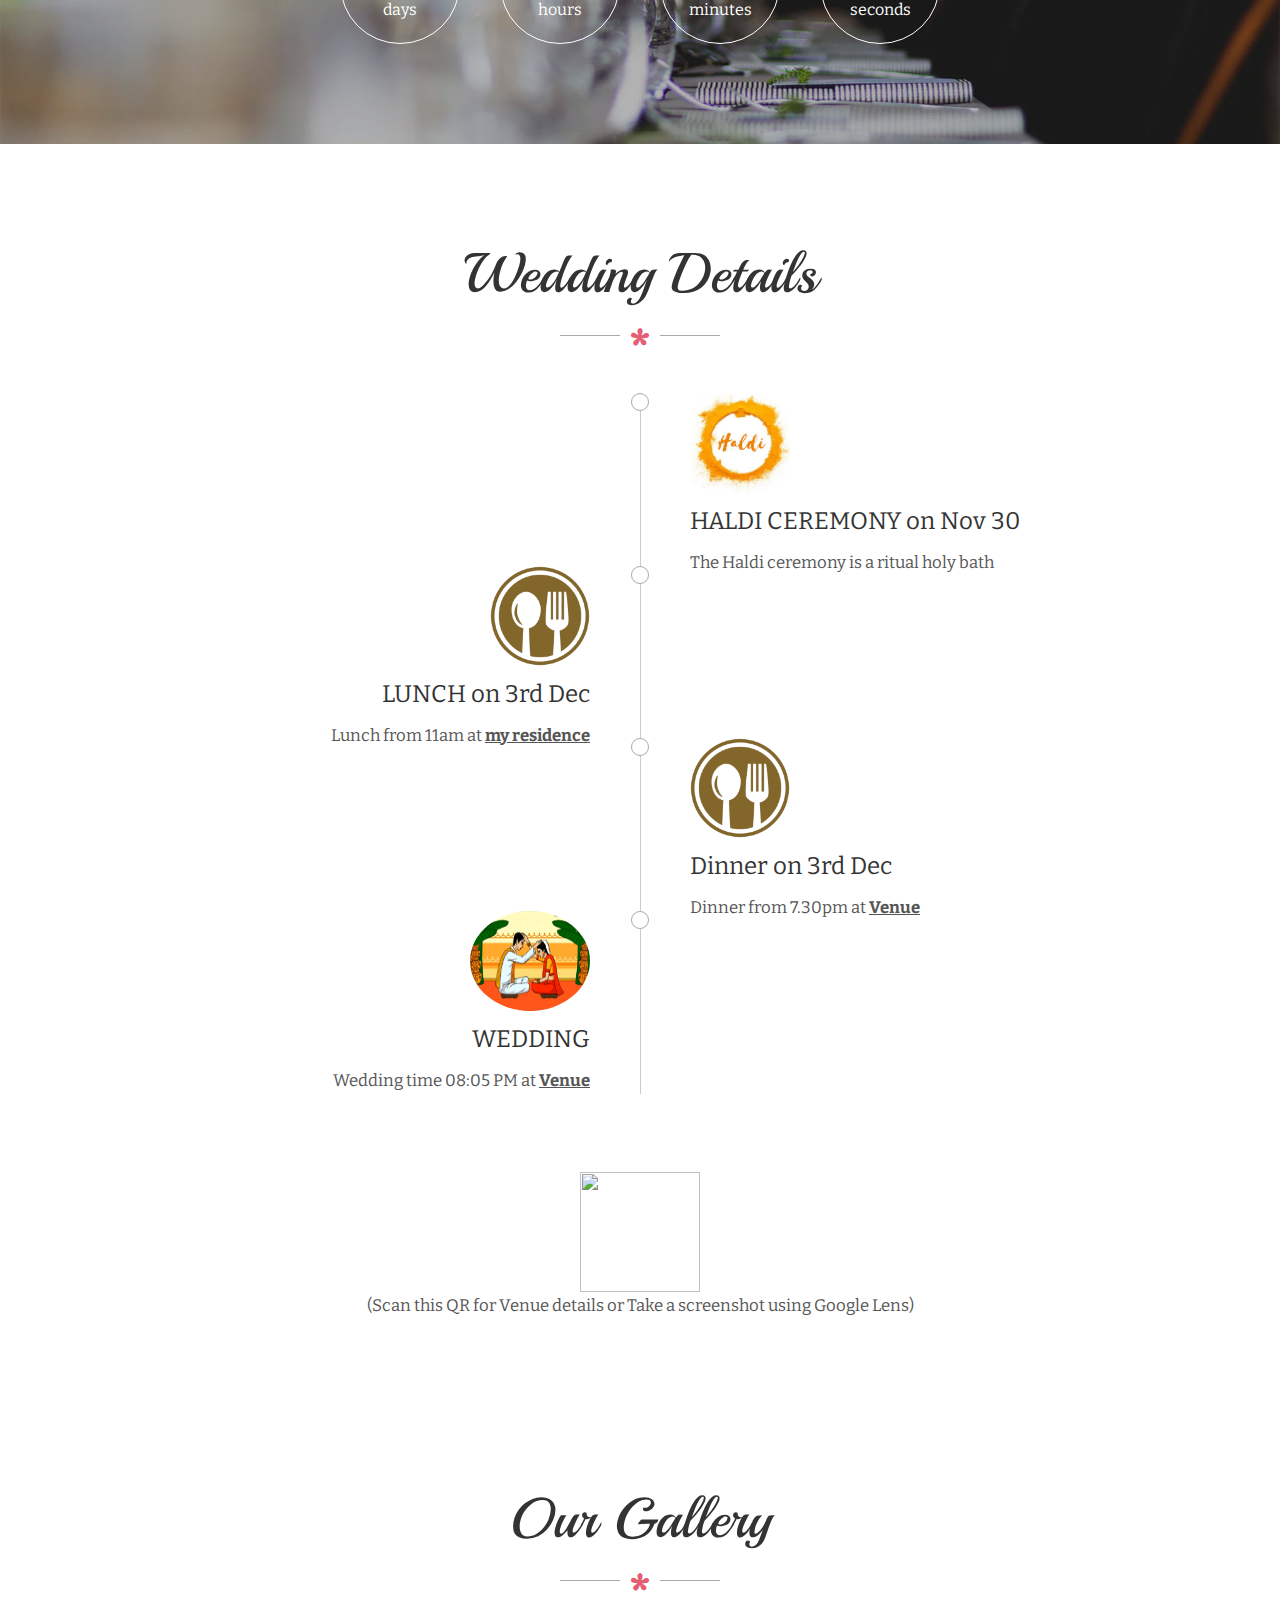
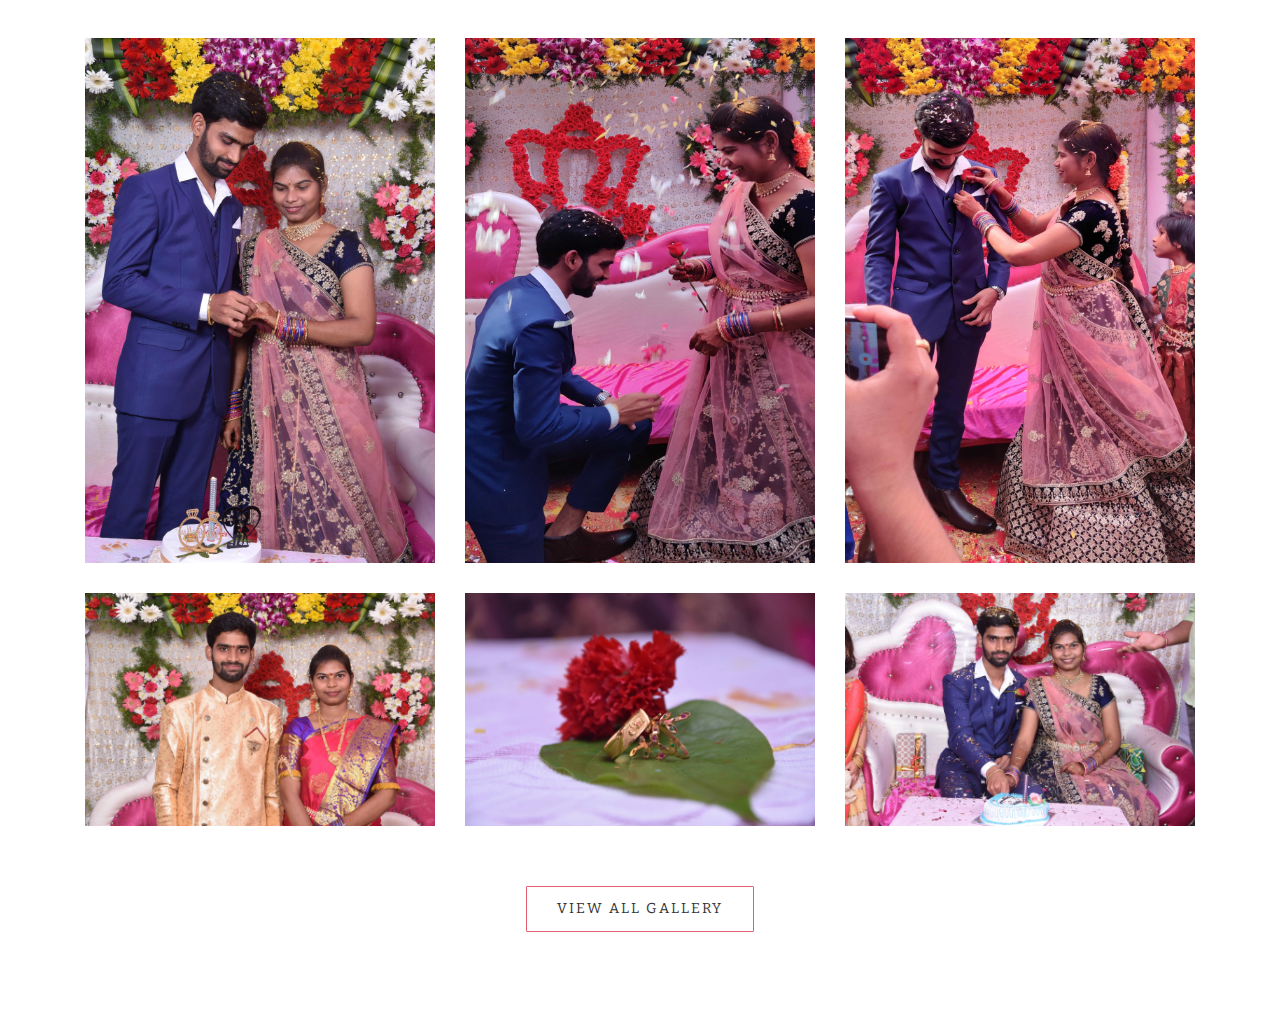
==== commit 140e945e: "Update index.html" ====
--- a/index.html
+++ b/index.html
@@ -131,9 +131,15 @@
 						</div><!-- w-detail -->
 						
 						<div class="w-detail right">
+							<img class="image" src="images/lunch1.png">
+							<h4 class="title">Dinner on 3rd Dec</h4>
+							<p>Dinner from 7.30pm at <a href="https://goo.gl/maps/b3mJh7PiU48LcAgd8" class="anchor-text" target="_blank">Venue</a></p>
+						</div><!-- w-detail -->
+
+						<div class="w-detail left">
 							<img class="image1" src="images/wedding.png">
 							<h4 class="title">WEDDING</h4>
-							<p>Wedding time 08:05 PM at Location</p>
+							<p>Wedding time 08:05 PM at <a href="https://goo.gl/maps/b3mJh7PiU48LcAgd8" class="anchor-text" target="_blank">Venue</a></p>
 						</div><!-- w-detail -->
 						
 						<!--<div class="w-detail left">
@@ -143,6 +149,10 @@
 						</div>--><!-- w-detail -->
 						
 					</div><!-- wedding-details -->
+					<br>
+					<br>
+					<img class="image2" src="images/venue1.png">
+					<p>(Scan this QR for Venue details or Take a screenshot using Google Lens)</p>
 					
 				</div><!-- col-sm-10 -->
 			</div><!-- row -->
@@ -216,4 +226,4 @@
 	<script src="common-js/scripts.js"></script>
 	
 </body>
-</html>+</html>
--- a/01-homepage/css/styles.css
+++ b/01-homepage/css/styles.css
@@ -145,7 +145,7 @@
 3. MENU
 --------------------------------- */
 
-header{ position: absolute; left: 0; right: 0; top: 20px; z-index: 1000; font-size: .95em; 
+header{ position: absolute; left: 0; right: 0; top: 20px; z-index: 1000; font-size: .95 em; 
 	border-bottom: 1px solid rgba(255,255,255, .2); color: #fff; }
 
 	
@@ -297,6 +297,10 @@
 	width: 120px;
 	border-radius: 50%;
 }
+.image2{
+	height: 120px;
+	width: 120px;
+}
 
 
 /* ---------------------------------
@@ -369,4 +373,4 @@
 footer .email-area .submit-btn:hover{ background: #000; color: #E55D73; }
 
 
-footer .copyright{ padding: 20px 0 30px; }+footer .copyright{ padding: 20px 0 30px; }
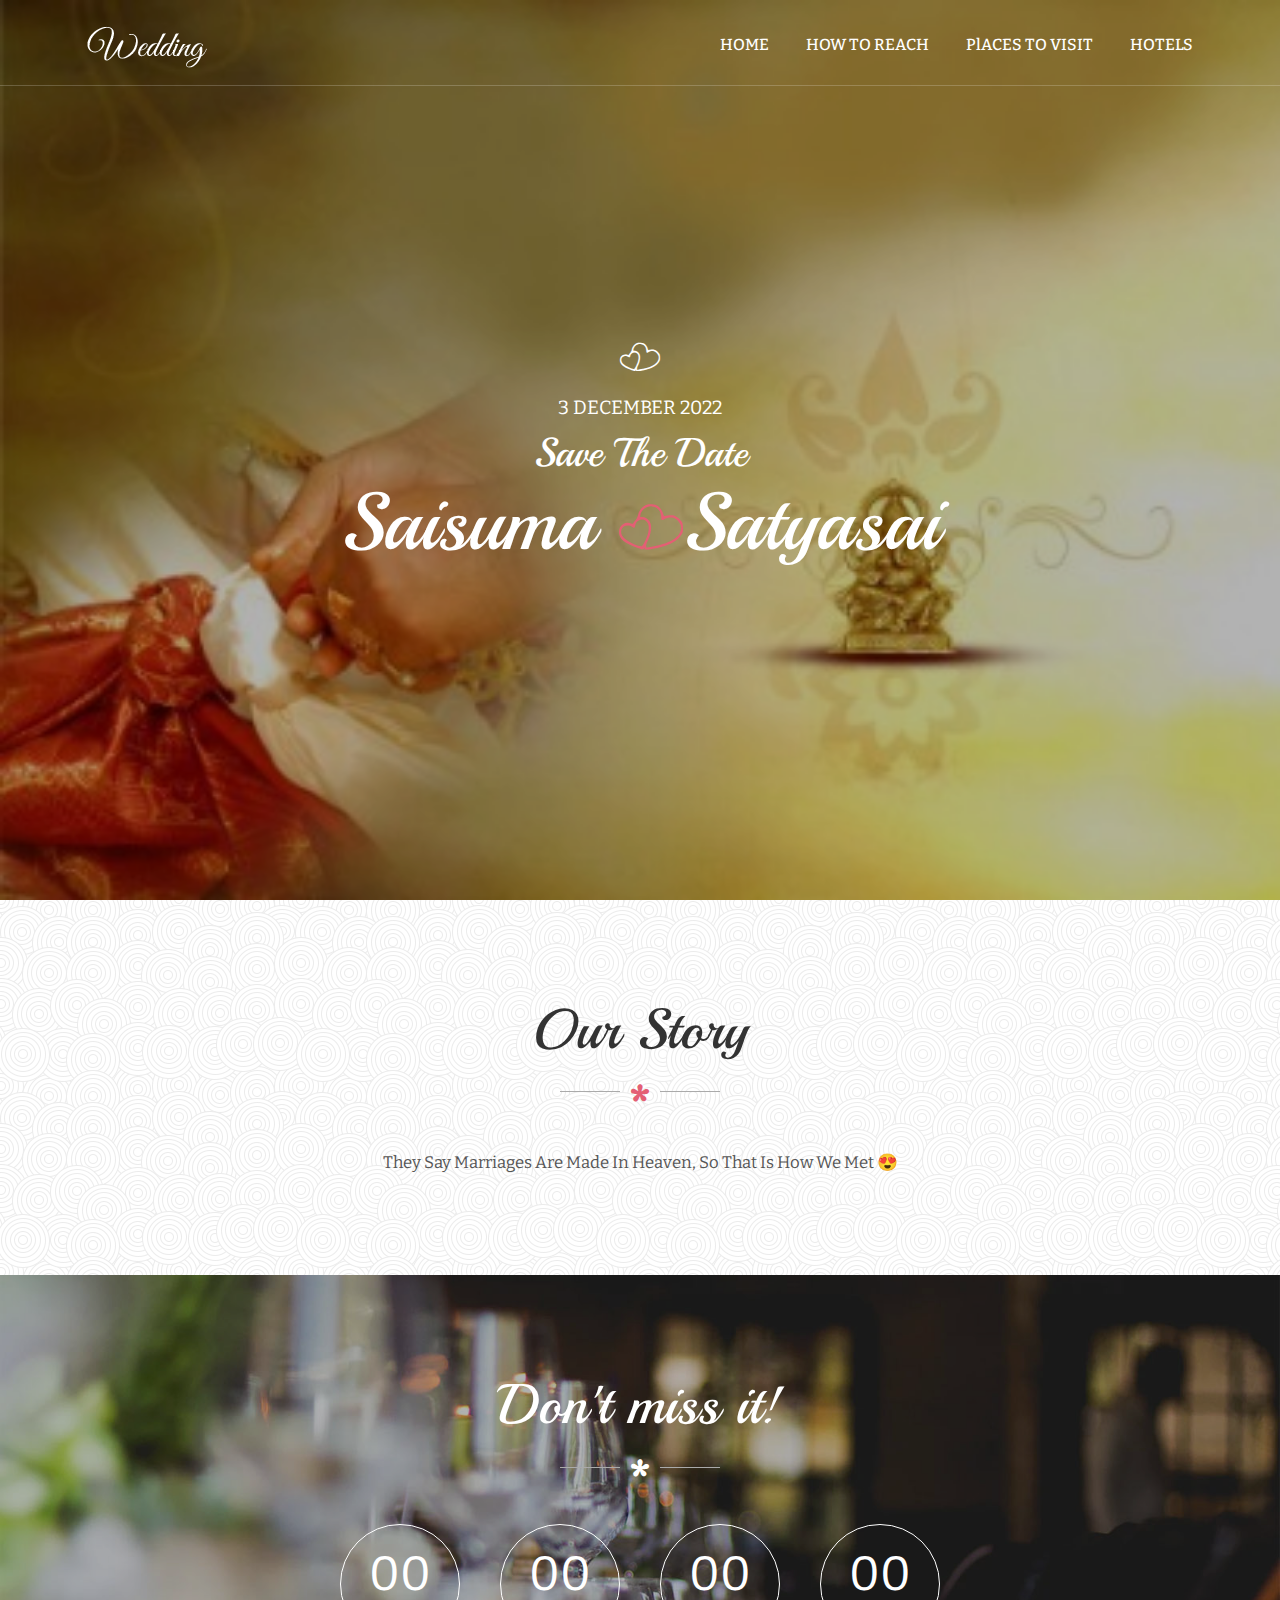
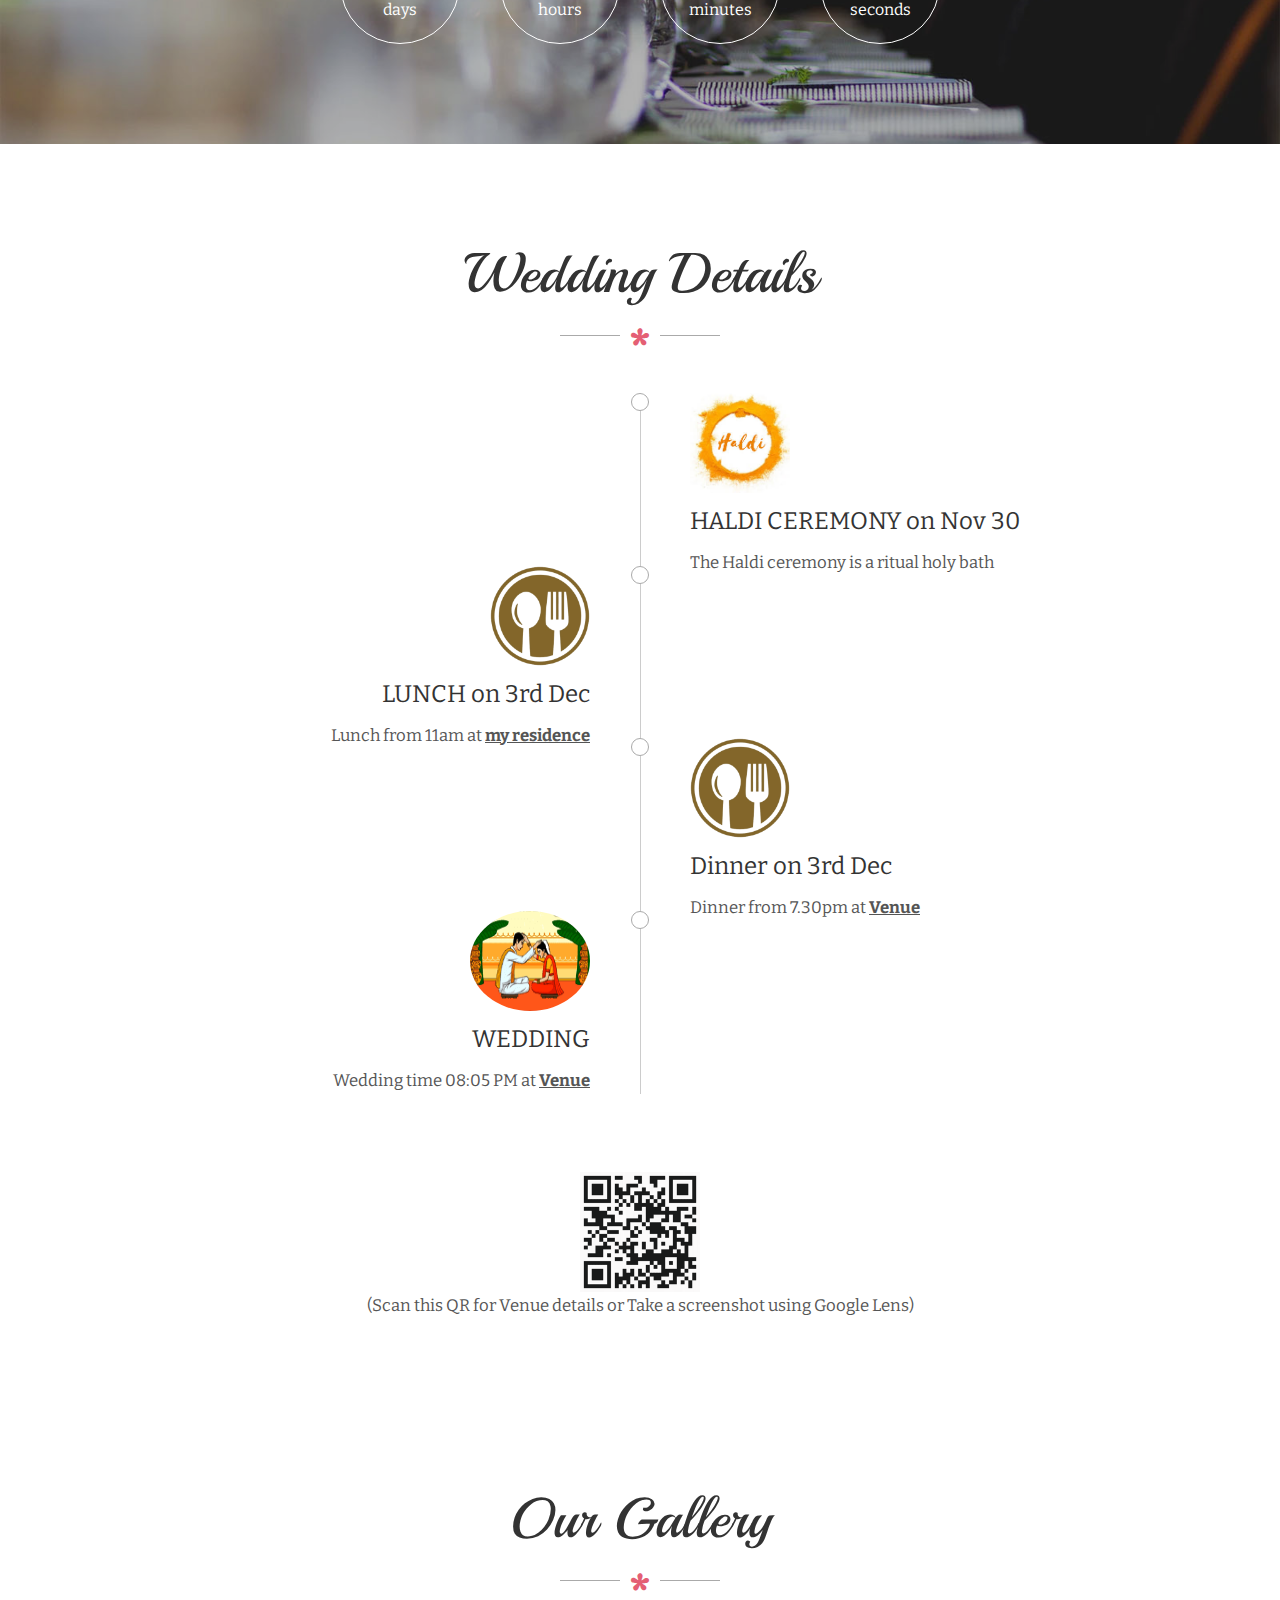
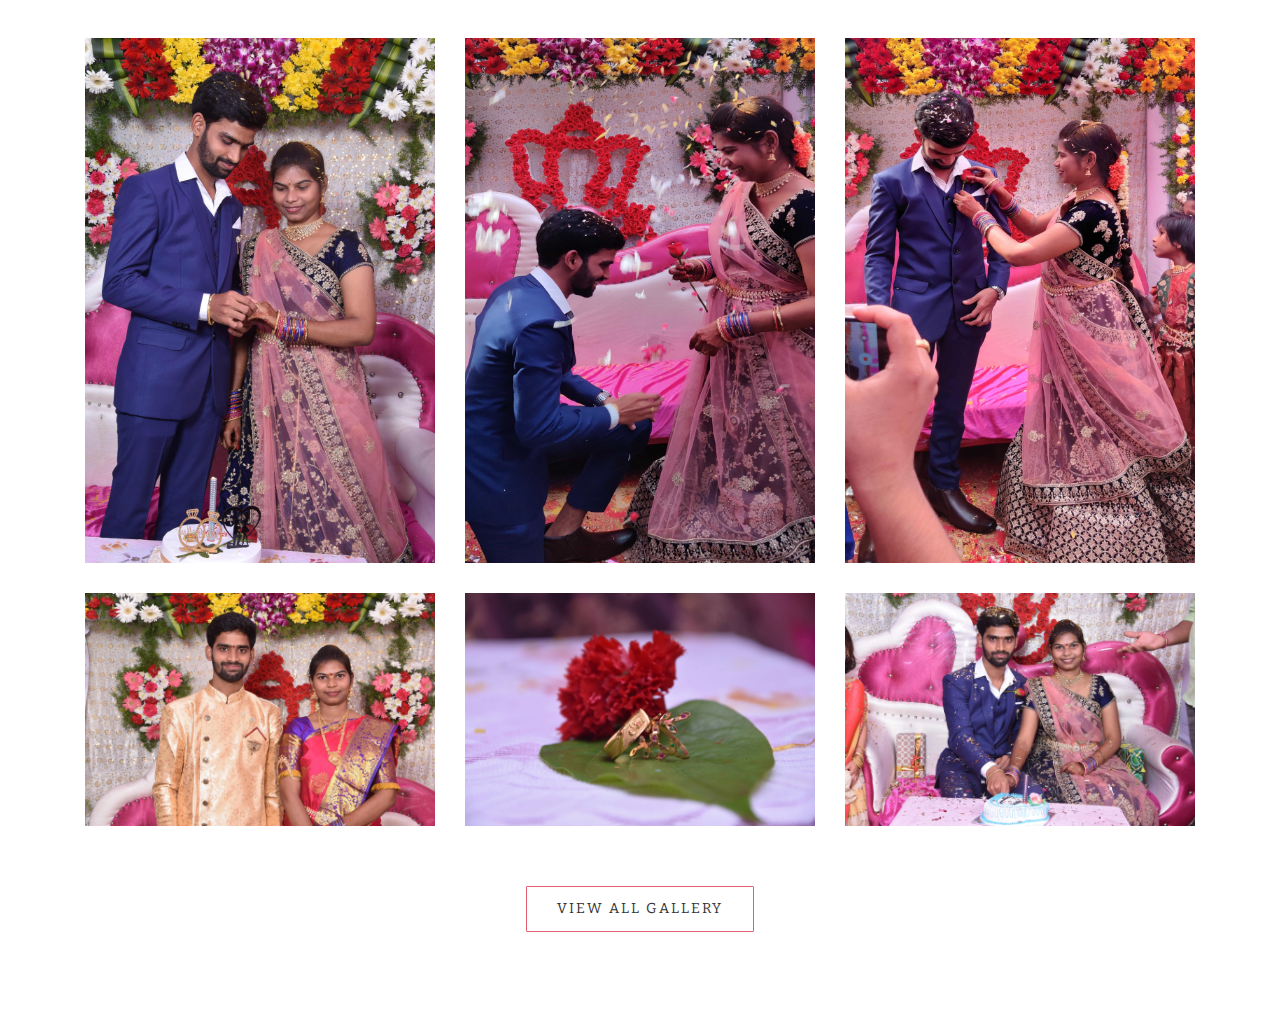
==== commit 34bc8569: "Update index.html" ====
--- a/index.html
+++ b/index.html
@@ -48,7 +48,7 @@
 	</header>
 	
 	<audio autoplay="autoplay" preload="auto">
-		<source src="images/audio.wav" type="audio/wav">
+		<source src="images/audio1.wav" type="audio/wav">
 	</audio>
 	<div class="main-slider">
 		<div class="display-table center-text">
@@ -57,7 +57,7 @@
 					<i class="small-icon icon icon-heart"></i>
 					<h5 class="date">3 DECEMBER 2022</h5>
 					<h3 class="pre-title">Save The Date</h3>
-					<h1 class="title">Satyasai <i class="icon icon-heart"></i>Sai Suma</h1>
+					<h1 class="title">Saisuma <i class="icon icon-heart"></i>Satyasai</h1>
 				</div><!-- slider-content-->
 			</div><!--display-table-cell-->
 		</div><!-- display-table-->
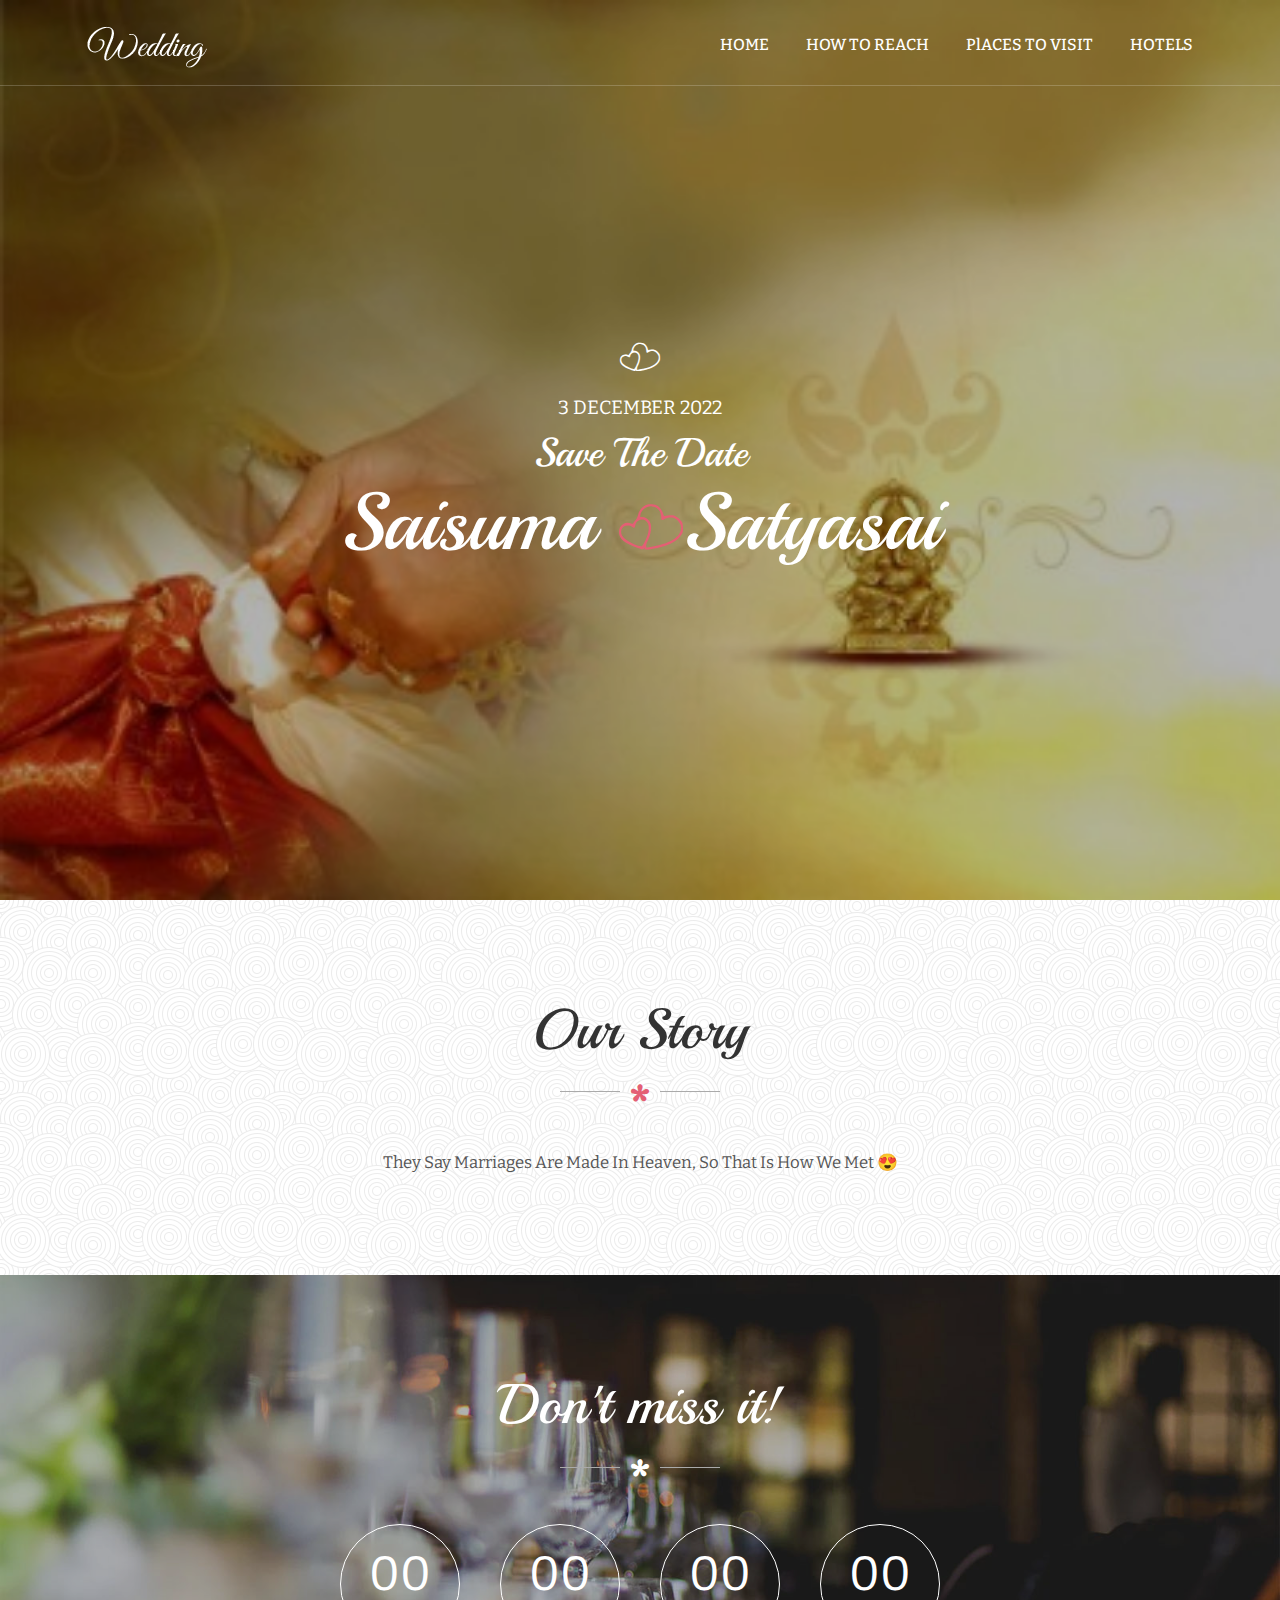
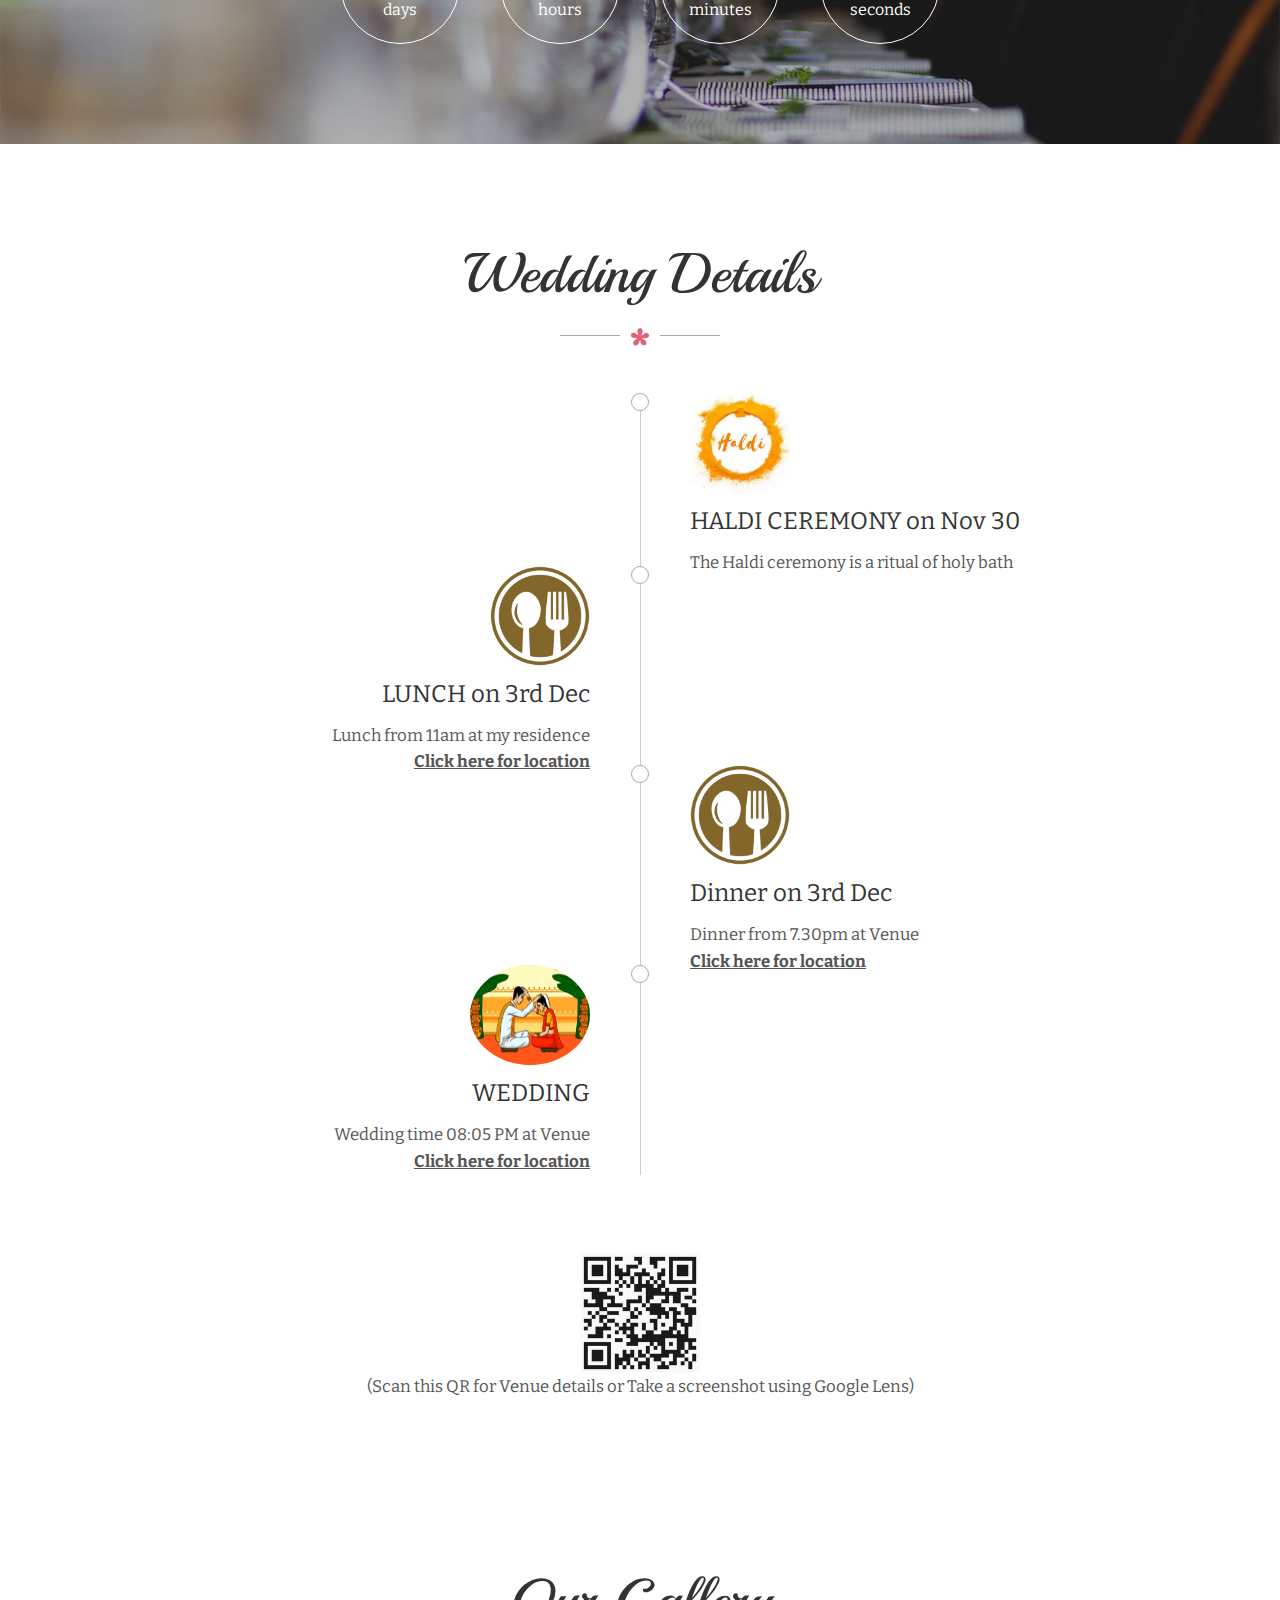
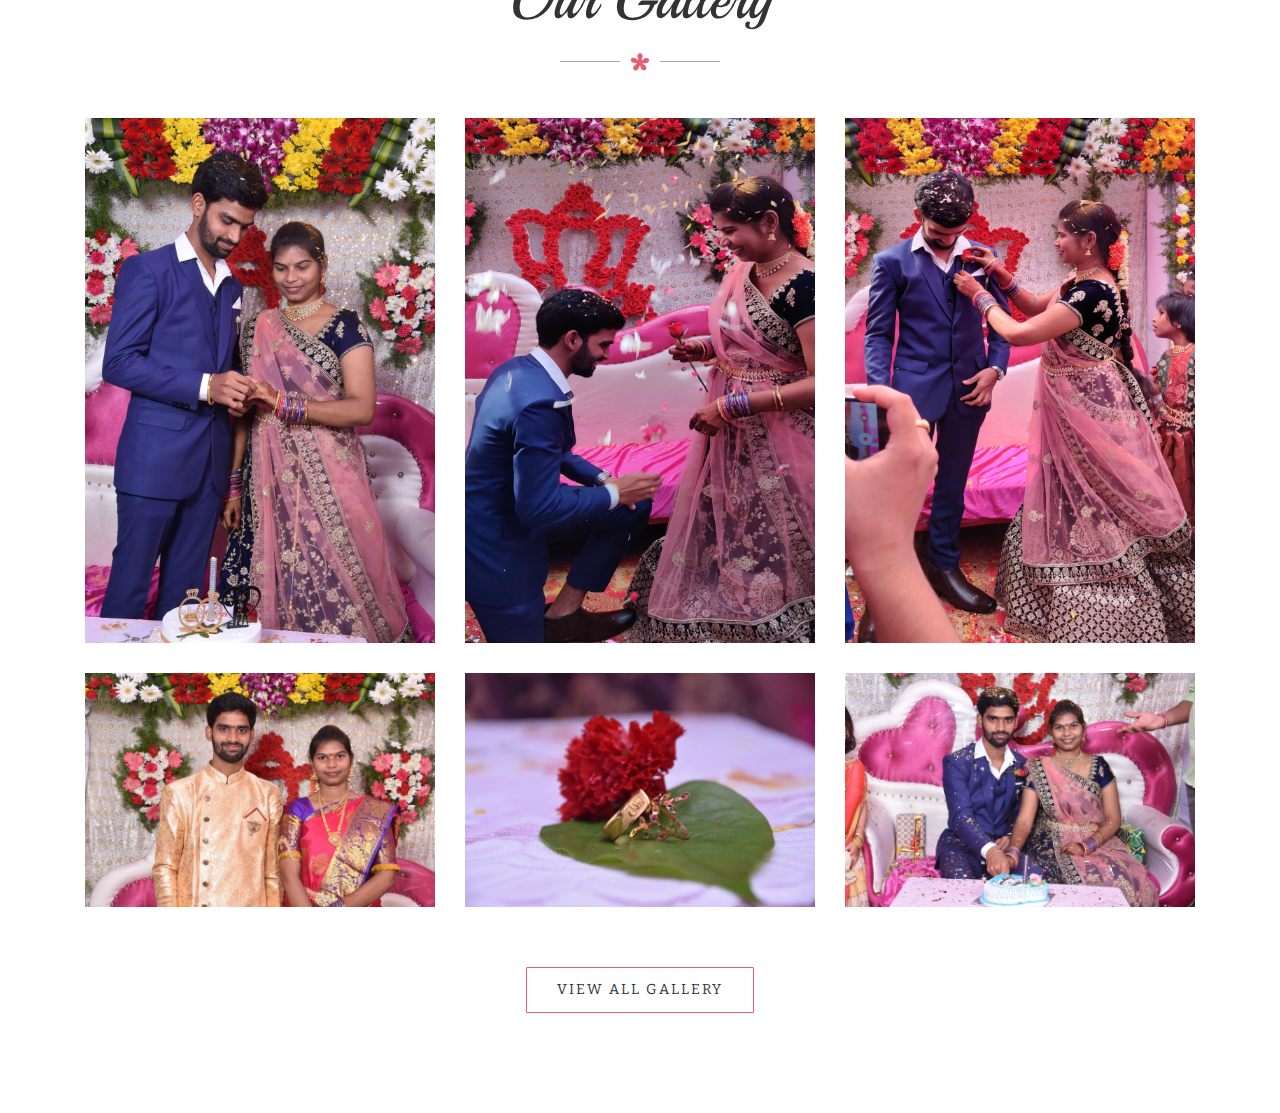
==== commit 2b7da19b: "Update index.html" ====
--- a/index.html
+++ b/index.html
@@ -121,25 +121,25 @@
 						<div class="w-detail right">
 							<img class="image" src="images/haldi.jfif">
 							<h4 class="title">HALDI CEREMONY on Nov 30</h4>
-							<p>The Haldi ceremony is a ritual holy bath</p>
+							<p>The Haldi ceremony is a ritual of holy bath</p>
 						</div><!-- w-detail -->
 						
 						<div class="w-detail left">
 							<img class="image" src="images/lunch1.png">
 							<h4 class="title">LUNCH on 3rd Dec</h4>
-							<p>Lunch from 11am at <a href="https://goo.gl/maps/RhoSFu74rMX6xfy9A" class="anchor-text" target="_blank">my residence</a></p>
+							<p>Lunch from 11am at my residence<a href="https://goo.gl/maps/RhoSFu74rMX6xfy9A" class="anchor-text" target="_blank">Click here for location</a></p>
 						</div><!-- w-detail -->
 						
 						<div class="w-detail right">
 							<img class="image" src="images/lunch1.png">
 							<h4 class="title">Dinner on 3rd Dec</h4>
-							<p>Dinner from 7.30pm at <a href="https://goo.gl/maps/b3mJh7PiU48LcAgd8" class="anchor-text" target="_blank">Venue</a></p>
+							<p>Dinner from 7.30pm at Venue<a href="https://goo.gl/maps/b3mJh7PiU48LcAgd8" class="anchor-text" target="_blank">Click here for location</a></p>
 						</div><!-- w-detail -->
 
 						<div class="w-detail left">
 							<img class="image1" src="images/wedding.png">
 							<h4 class="title">WEDDING</h4>
-							<p>Wedding time 08:05 PM at <a href="https://goo.gl/maps/b3mJh7PiU48LcAgd8" class="anchor-text" target="_blank">Venue</a></p>
+							<p>Wedding time 08:05 PM at Venue<a href="https://goo.gl/maps/b3mJh7PiU48LcAgd8" class="anchor-text" target="_blank">Click here for location</a></p>
 						</div><!-- w-detail -->
 						
 						<!--<div class="w-detail left">
